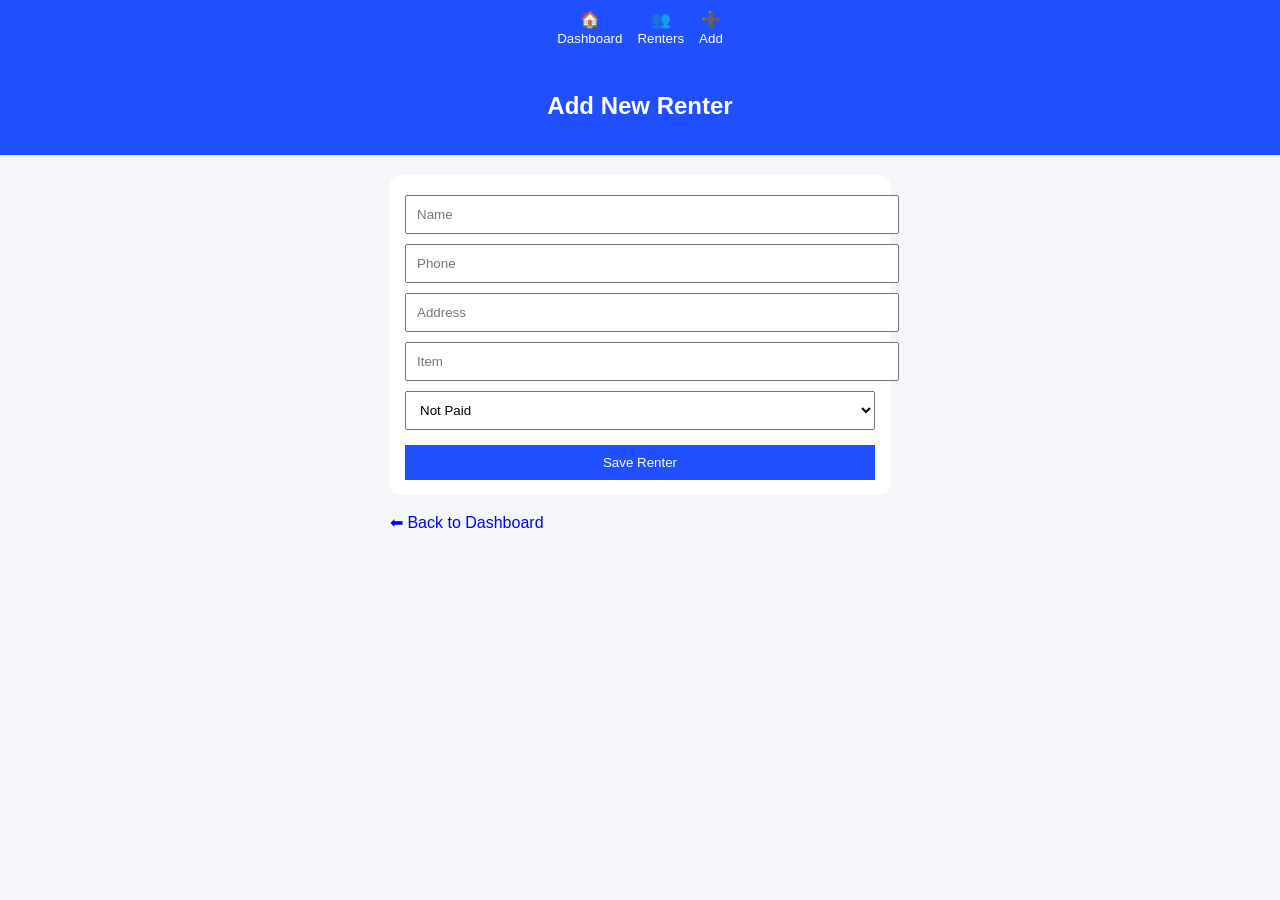
==== templates/add.html @ fb5d4b03 "first deploy" ====
<!DOCTYPE html>
<html>
<head>
    <title>Add Renter</title>
</head>

<div style="display:flex; justify-content:center; gap:15px; background:#1f4fff; padding:10px;">

    <a href="/" style="color:white; text-decoration:none; text-align:center;">
        🏠<br><small>Dashboard</small>
    </a>

    <a href="/renters" style="color:white; text-decoration:none; text-align:center;">
        👥<br><small>Renters</small>
    </a>

    <a href="/add" style="color:white; text-decoration:none; text-align:center;">
        ➕<br><small>Add</small>
    </a>

</div>
<body style="font-family:Arial; background:#f4f6f9; margin:0;">

<div style="background:#1f4fff; color:white; padding:15px; text-align:center;">
    <h2>Add New Renter</h2>
</div>

<div style="padding:20px; max-width:500px; margin:auto;">

    <form method="POST" style="background:white; padding:15px; border-radius:10px;">

        <input name="name" placeholder="Name" style="width:100%; padding:10px; margin:5px 0;"><br>
        <input name="phone" placeholder="Phone" style="width:100%; padding:10px; margin:5px 0;"><br>
        <input name="address" placeholder="Address" style="width:100%; padding:10px; margin:5px 0;"><br>
        <input name="barrow" placeholder="Item" style="width:100%; padding:10px; margin:5px 0;"><br>

        <select name="paid" style="width:100%; padding:10px; margin:5px 0;">
            <option>Not Paid</option>
            <option>Paid</option>
        </select>

        <button type="submit" style="width:100%; padding:10px; background:#1f4fff; color:white; border:none; margin-top:10px;">
            Save Renter
        </button>

    </form>

    <br>
    <a href="/" style="text-decoration:none;">⬅ Back to Dashboard</a>

</div>

</body>
</html>
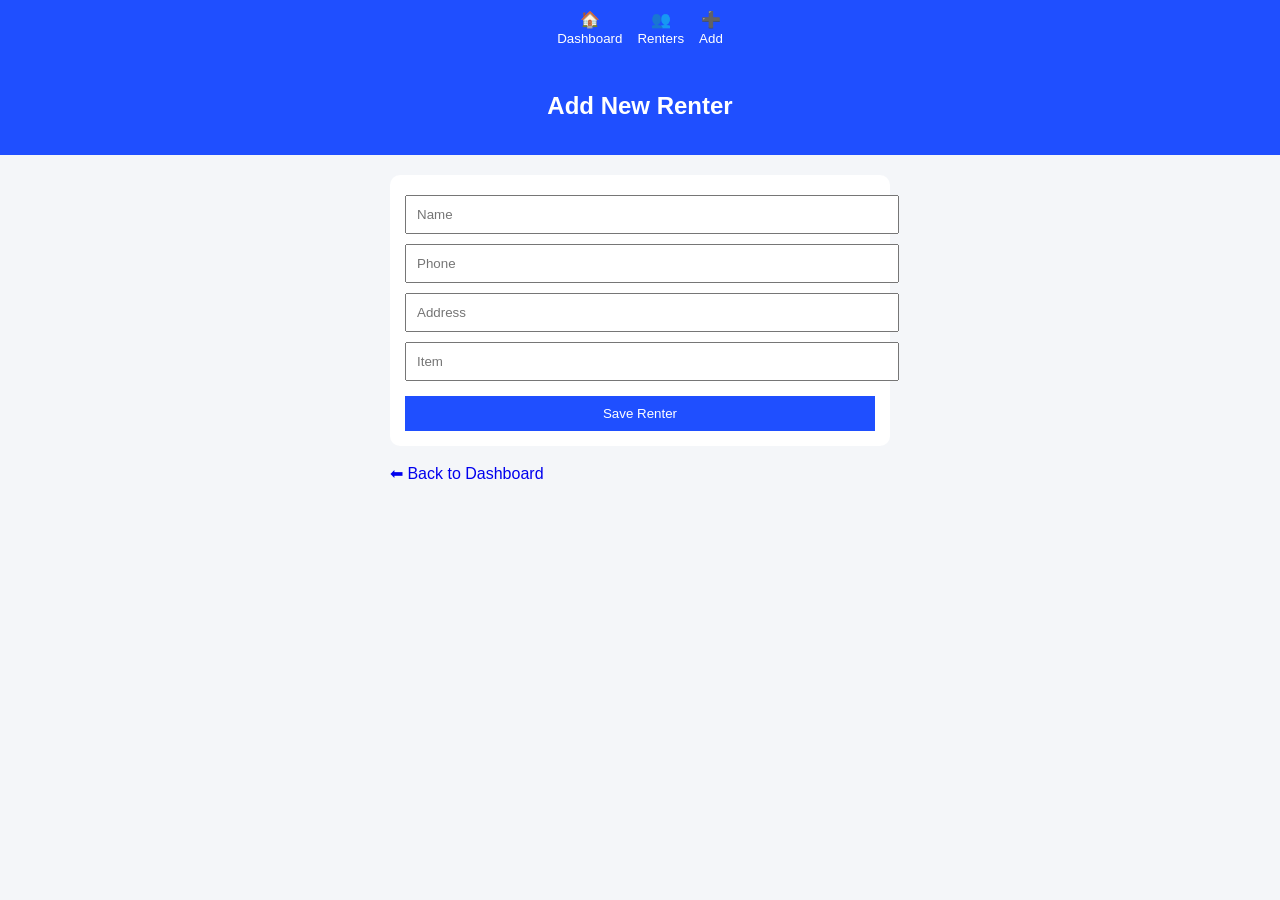
==== commit fff833b2: "update system" ====
--- a/templates/add.html
+++ b/templates/add.html
@@ -34,11 +34,6 @@
         <input name="address" placeholder="Address" style="width:100%; padding:10px; margin:5px 0;"><br>
         <input name="barrow" placeholder="Item" style="width:100%; padding:10px; margin:5px 0;"><br>
 
-        <select name="paid" style="width:100%; padding:10px; margin:5px 0;">
-            <option>Not Paid</option>
-            <option>Paid</option>
-        </select>
-
         <button type="submit" style="width:100%; padding:10px; background:#1f4fff; color:white; border:none; margin-top:10px;">
             Save Renter
         </button>
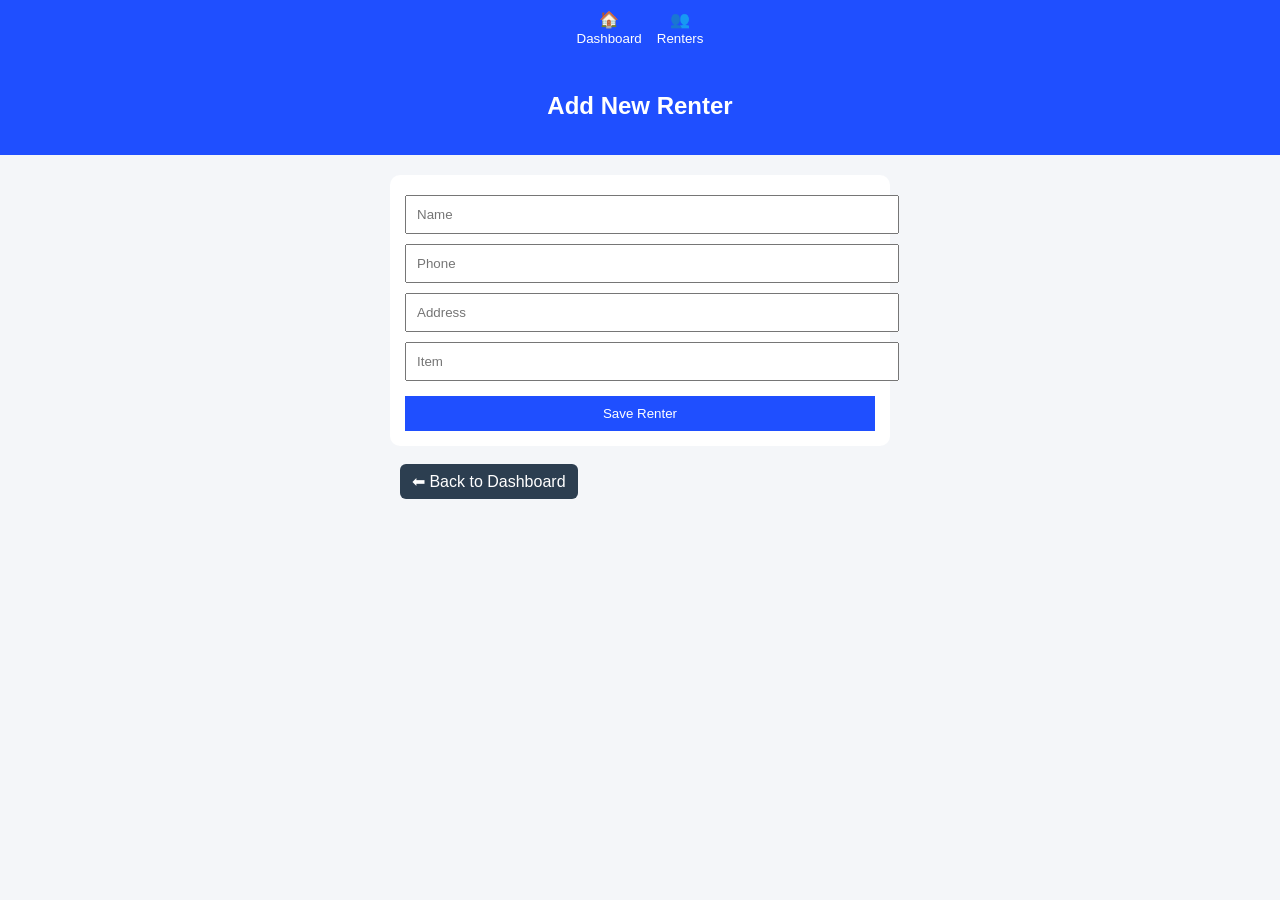
==== commit bb6affd6: "update website" ====
--- a/templates/add.html
+++ b/templates/add.html
@@ -12,10 +12,6 @@
 
     <a href="/renters" style="color:white; text-decoration:none; text-align:center;">
         👥<br><small>Renters</small>
-    </a>
-
-    <a href="/add" style="color:white; text-decoration:none; text-align:center;">
-        ➕<br><small>Add</small>
     </a>
 
 </div>
@@ -41,7 +37,11 @@
     </form>
 
     <br>
-    <a href="/" style="text-decoration:none;">⬅ Back to Dashboard</a>
+    <a href="/dashboard" style="display:inline-block; margin-bottom:10px;  margin-left:10px;
+    background:#2c3e50; color:white; padding:8px 12px;
+    border-radius:6px; text-decoration:none;">
+        ⬅ Back to Dashboard
+    </a>
 
 </div>
 
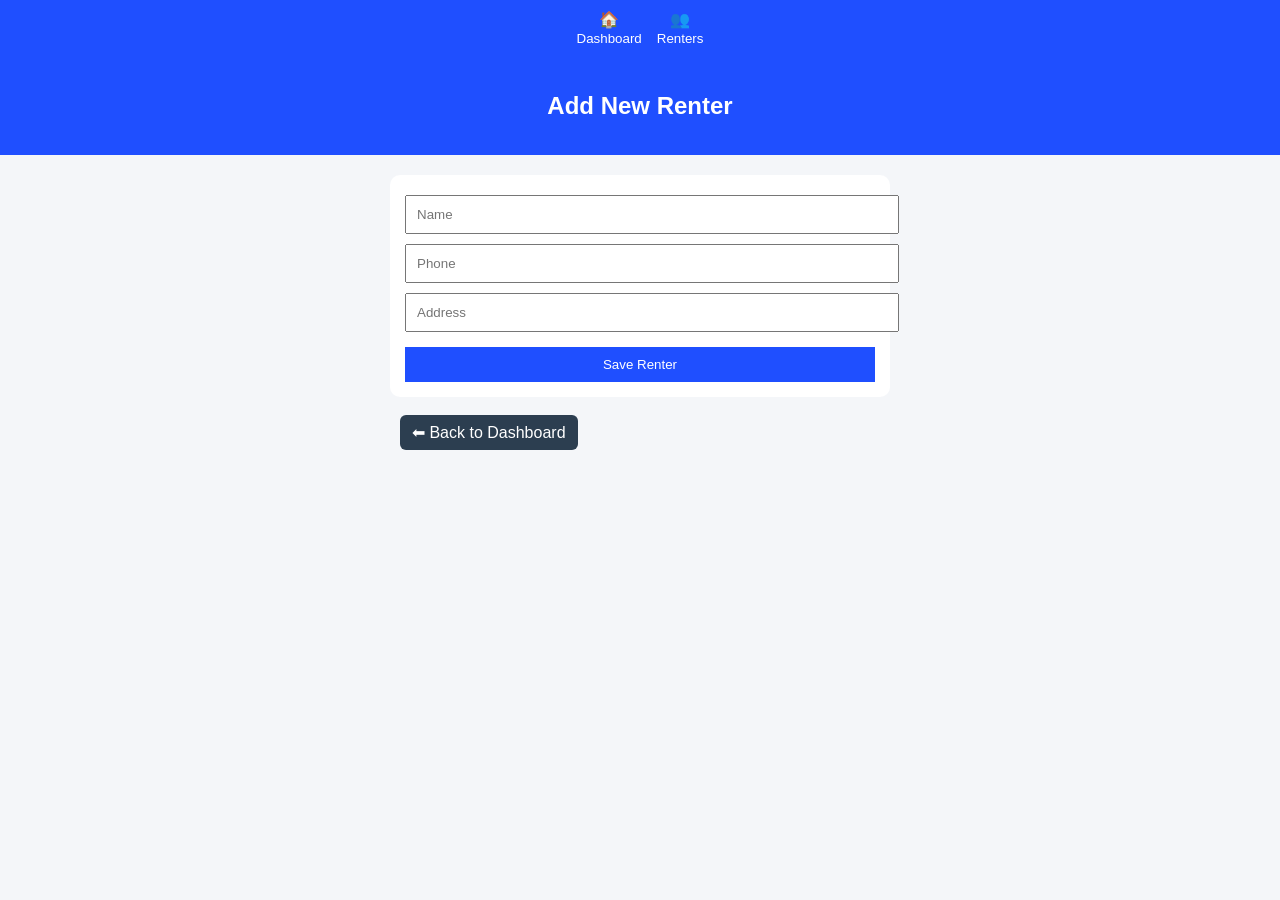
==== commit d1ea53af: "update website" ====
--- a/templates/add.html
+++ b/templates/add.html
@@ -28,8 +28,6 @@
         <input name="name" placeholder="Name" style="width:100%; padding:10px; margin:5px 0;"><br>
         <input name="phone" placeholder="Phone" style="width:100%; padding:10px; margin:5px 0;"><br>
         <input name="address" placeholder="Address" style="width:100%; padding:10px; margin:5px 0;"><br>
-        <input name="barrow" placeholder="Item" style="width:100%; padding:10px; margin:5px 0;"><br>
-
         <button type="submit" style="width:100%; padding:10px; background:#1f4fff; color:white; border:none; margin-top:10px;">
             Save Renter
         </button>
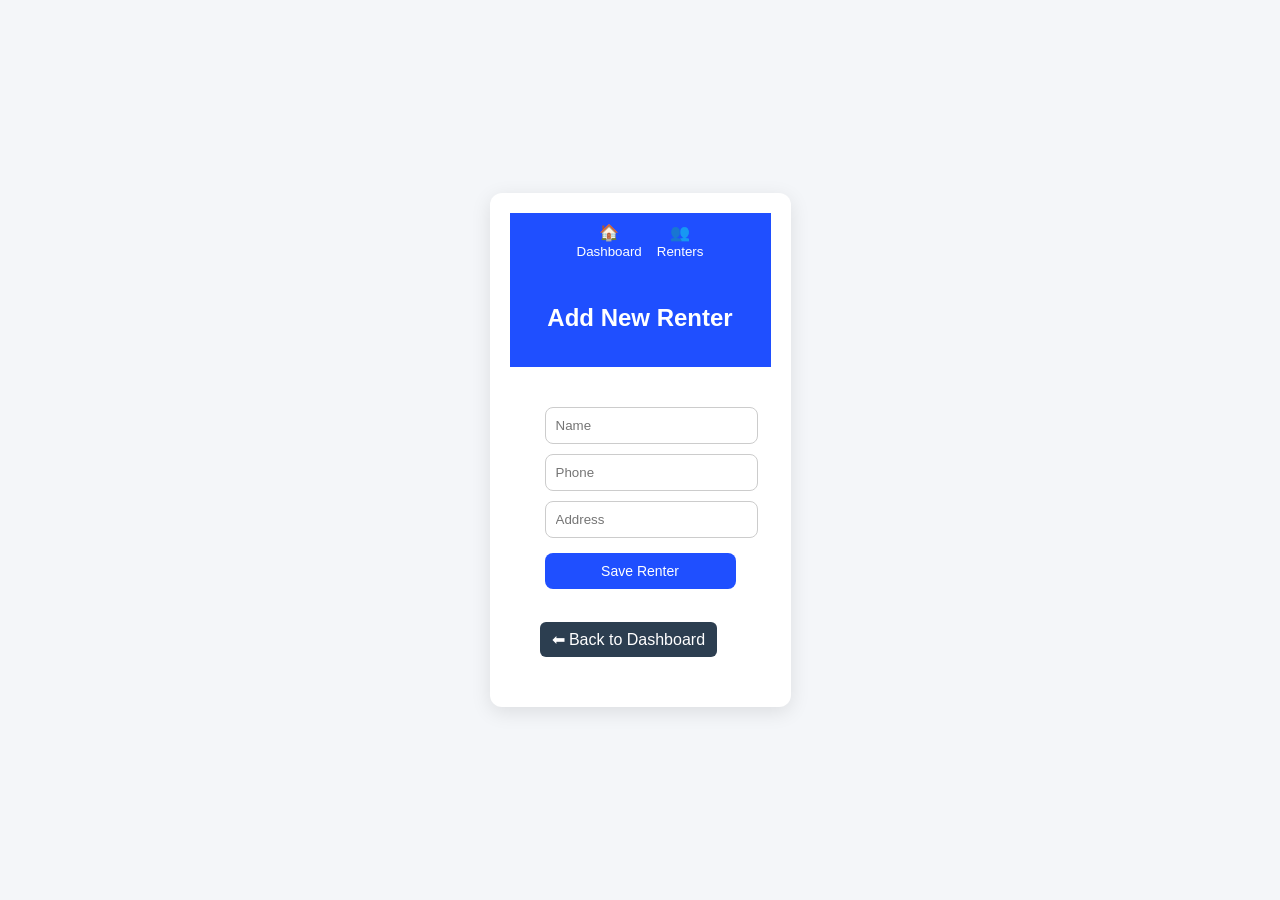
==== commit 13133c06: "update website" ====
--- a/templates/add.html
+++ b/templates/add.html
@@ -2,46 +2,87 @@
 <html>
 <head>
     <title>Add Renter</title>
+    <link rel="stylesheet" href="/static/style.css">
+
+<style>
+body {
+    font-family: Arial;
+    background: #f4f6f9;
+    display: flex;
+    justify-content: center;
+    align-items: center;
+    height: 100vh;
+    margin: 0;
+}
+
+
+h2 {
+    text-align: center;
+    margin-bottom: 20px;
+}
+
+input {
+    width: 100%;
+    padding: 12px;
+    margin: 8px 0;
+    border-radius: 8px;
+    border: 1px solid #ccc;
+    outline: none;
+}
+
+button {
+    width: 100%;
+    padding: 12px;
+    background: #1f4fff;
+    color: white;
+    border: none;
+    border-radius: 8px;
+    margin-top: 10px;
+    cursor: pointer;
+}
+
+</style>
+
 </head>
+<div class="profile-container">
+    <div style="display:flex; justify-content:center; gap:15px; background:#1f4fff; padding:10px;">
 
-<div style="display:flex; justify-content:center; gap:15px; background:#1f4fff; padding:10px;">
+        <a href="/" style="color:white; text-decoration:none; text-align:center;">
+            🏠<br><small>Dashboard</small>
+        </a>
 
-    <a href="/" style="color:white; text-decoration:none; text-align:center;">
-        🏠<br><small>Dashboard</small>
-    </a>
+        <a href="/renters" style="color:white; text-decoration:none; text-align:center;">
+            👥<br><small>Renters</small>
+        </a>
 
-    <a href="/renters" style="color:white; text-decoration:none; text-align:center;">
-        👥<br><small>Renters</small>
-    </a>
+    </div>
+    <body style="font-family:Arial; background:#f4f6f9; margin:0;">
 
+    <div style="background:#1f4fff; color:white; padding:15px; text-align:center;">
+        <h2>Add New Renter</h2>
+    </div>
+
+    <div style="padding:20px; max-width:500px; margin:auto;">
+
+        <form method="POST" style="background:white; padding:15px; border-radius:10px;">
+
+            <input name="name" placeholder="Name" style="width:100%; padding:10px; margin:5px 0;"><br>
+            <input name="phone" placeholder="Phone" style="width:100%; padding:10px; margin:5px 0;"><br>
+            <input name="address" placeholder="Address" style="width:100%; padding:10px; margin:5px 0;"><br>
+            <button type="submit" style="width:100%; padding:10px; background:#1f4fff; color:white; border:none; margin-top:10px;">
+                Save Renter
+            </button>
+
+        </form>
+
+        <br>
+        <a href="/dashboard" style="display:inline-block; margin-bottom:10px;  margin-left:10px;
+        background:#2c3e50; color:white; padding:8px 12px;
+        border-radius:6px; text-decoration:none;">
+            ⬅ Back to Dashboard
+        </a>
+
+    </div>
 </div>
-<body style="font-family:Arial; background:#f4f6f9; margin:0;">
-
-<div style="background:#1f4fff; color:white; padding:15px; text-align:center;">
-    <h2>Add New Renter</h2>
-</div>
-
-<div style="padding:20px; max-width:500px; margin:auto;">
-
-    <form method="POST" style="background:white; padding:15px; border-radius:10px;">
-
-        <input name="name" placeholder="Name" style="width:100%; padding:10px; margin:5px 0;"><br>
-        <input name="phone" placeholder="Phone" style="width:100%; padding:10px; margin:5px 0;"><br>
-        <input name="address" placeholder="Address" style="width:100%; padding:10px; margin:5px 0;"><br>
-        <button type="submit" style="width:100%; padding:10px; background:#1f4fff; color:white; border:none; margin-top:10px;">
-            Save Renter
-        </button>
-
-    </form>
-
-    <br>
-    <a href="/dashboard" style="display:inline-block; margin-bottom:10px;  margin-left:10px;
-    background:#2c3e50; color:white; padding:8px 12px;
-    border-radius:6px; text-decoration:none;">
-        ⬅ Back to Dashboard
-    </a>
-
-</div>
-
 </body>
 </html>
--- a/static/style.css
+++ b/static/style.css
@@ -0,0 +1,181 @@
+/* =========================
+   🚀 SAAS RENTAL SYSTEM UI
+========================= */
+
+body {
+    margin: 0;
+    font-family: Arial, sans-serif;
+    background: #f4f6fb;
+    color: #111;
+}
+
+/* =========================
+   NAVBAR (if you use it)
+========================= */
+.navbar {
+    background: #111827;
+    color: white;
+    padding: 15px 20px;
+    display: flex;
+    justify-content: space-between;
+    align-items: center;
+}
+
+.navbar a {
+    color: white;
+    text-decoration: none;
+    margin-left: 15px;
+}
+
+/* =========================
+   CONTAINER
+========================= */
+.profile-container {
+    max-width: 700px;
+    margin: 40px auto;   /* THIS CENTERS IT */
+    padding: 20px;
+    background: white;
+    border-radius: 12px;
+    box-shadow: 0 5px 20px rgba(0,0,0,0.1);
+}
+
+/* =========================
+   CARD SYSTEM (MAIN UI)
+========================= */
+.card {
+    background: white;
+    padding: 18px;
+    margin: 12px 0;
+    border-radius: 14px;
+    box-shadow: 0 4px 12px rgba(0,0,0,0.06);
+    transition: all 0.25s ease;
+    border-left: 5px solid transparent;
+}
+
+.card:hover {
+    transform: translateY(-5px);
+    box-shadow: 0 10px 25px rgba(0,0,0,0.12);
+}
+
+/* =========================
+   STATUS COLORS
+========================= */
+.paid {
+    color: #16a34a;
+    font-weight: bold;
+}
+
+.late {
+    color: #dc2626;
+    font-weight: bold;
+}
+
+.pending {
+    color: #f59e0b;
+    font-weight: bold;
+}
+
+/* =========================
+   BUTTONS (SAAS STYLE)
+========================= */
+button, .btn {
+    background: #2563eb;
+    color: white;
+    padding: 8px 14px;
+    border-radius: 10px;
+    border: none;
+    text-decoration: none;
+    display: inline-block;
+    transition: all 0.2s ease;
+    cursor: pointer;
+    font-size: 14px;
+}
+
+button:hover, .btn:hover {
+    transform: translateY(-3px);
+    box-shadow: 0 8px 18px rgba(0,0,0,0.2);
+    background: #1d4ed8;
+}
+
+button:active, .btn:active {
+    transform: scale(0.96);
+}
+
+/* =========================
+   TABLE DESIGN
+========================= */
+table {
+    width: 100%;
+    border-collapse: collapse;
+    background: white;
+    border-radius: 12px;
+    overflow: hidden;
+    box-shadow: 0 4px 12px rgba(0,0,0,0.05);
+}
+
+th {
+    background: #111827;
+    color: white;
+    padding: 12px;
+    text-align: left;
+}
+
+td {
+    padding: 12px;
+    border-bottom: 1px solid #eee;
+}
+
+tr:hover {
+    background: #f3f4f6;
+}
+
+/* =========================
+   DASHBOARD STATS
+========================= */
+.stats {
+    display: grid;
+    grid-template-columns: repeat(4, 1fr);
+    gap: 15px;
+    margin-bottom: 20px;
+}
+
+.stat-box {
+    background: white;
+    padding: 18px;
+    border-radius: 14px;
+    text-align: center;
+    box-shadow: 0 4px 12px rgba(0,0,0,0.05);
+    transition: 0.2s;
+}
+
+.stat-box:hover {
+    transform: scale(1.05);
+}
+
+/* =========================
+   INPUT FIELDS
+========================= */
+input, select {
+    width: 100%;
+    padding: 10px;
+    margin: 6px 0;
+    border-radius: 8px;
+    border: 1px solid #ddd;
+    outline: none;
+}
+
+input:focus {
+    border-color: #2563eb;
+}
+
+/* =========================
+   SMALL ANIMATION (PAGE LOAD)
+========================= */
+body {
+    animation: fadeIn 0.4s ease-in-out;
+}
+
+@keyframes fadeIn {
+    from { opacity: 0; transform: translateY(10px); }
+    to { opacity: 1; transform: translateY(0); }
+}
